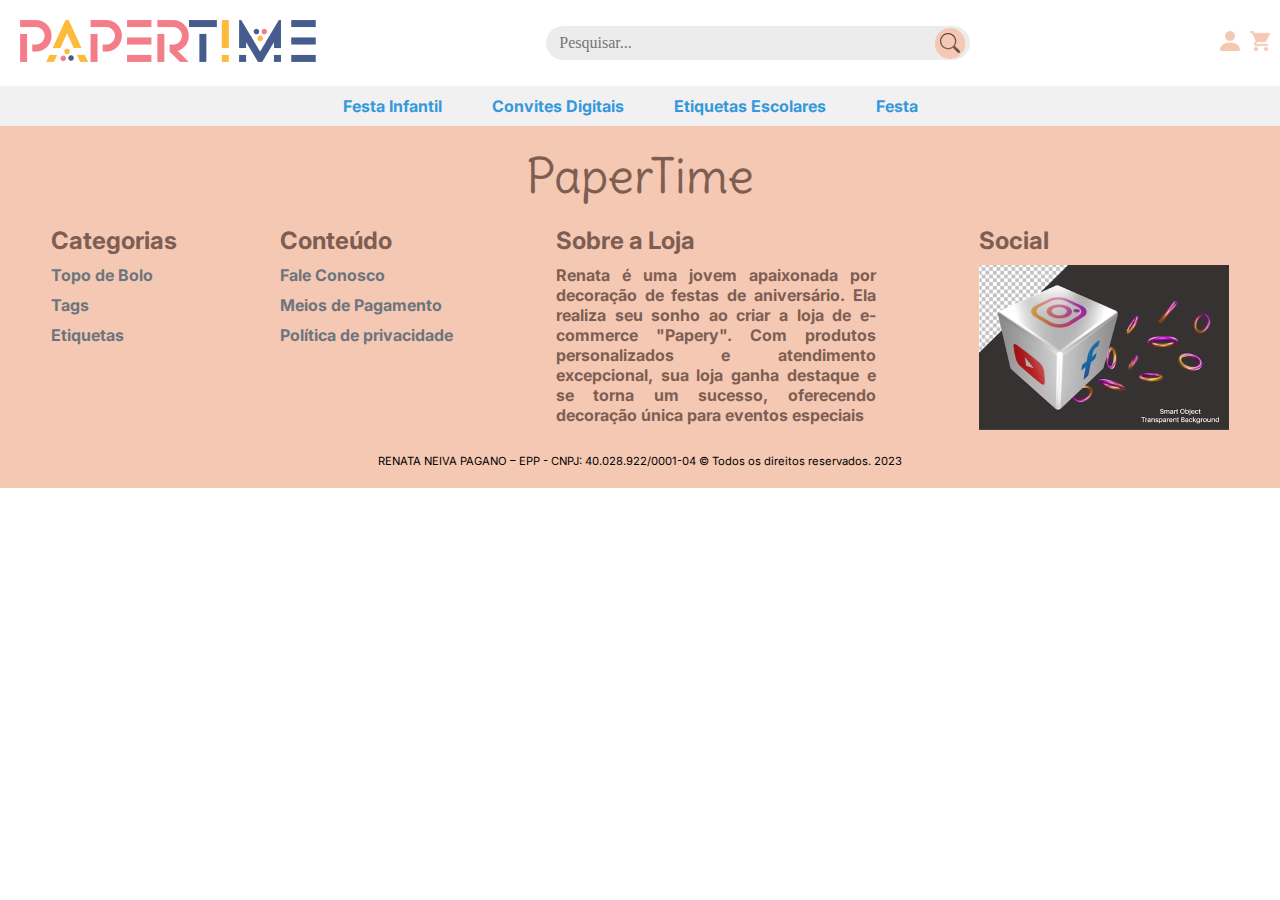
==== index.html @ bc8235fd "refazer login e cadastro" ====
<!DOCTYPE html>
<html lang="pt-br">
<head>
    <meta charset="UTF-8">
    <meta name="viewport" content="width=device-width, initial-scale=1.0">
    <meta name="description" content="Descrição breve do conteúdo do site">
    <meta name="keywords" content="palavras-chave, separadas, por, vírgulas">
    <meta name="author" content="Seu Nome">
    <meta name="robots" content="index, follow">

    <!-- Favicon (substitua o caminho com o seu ícone) -->
    <link rel="icon" href=" " type="image/png">

    <!-- Estilos CSS -->
    <link rel="stylesheet" href="css/reset.css">
    <link rel="stylesheet" href="css/style.css">
    <title>PaperTime</title>
</head>
<body>

    <!-- Cabeçalho -->
    <header class="header-body">
        <!-- Primeira linha -->
        <div class="header-top">
            <a href="index.html" id="home-page">
                <img src="Asset/img/logo-papertime.png" alt="Logo da Loja PaperTime">
            </a>
            
            <div class="search-bar">
                <!-- Mecanismo de Busca -->
                <input type="text" placeholder="Pesquisar...">
                <button type="button">Buscar</button>
            </div>

            <div class="user-icons">
                <!-- Área do Usuário -->
                <a href="login.html"  id="pagina-usuario">
                    <img src="Asset/icons/usuario-icon.png" alt="Área do Usuário">
                </a>
                
                <!-- Carrinho de Compra -->
                <a href="#" id="carrinho-icon">
                    <img src="Asset/icons/carrinho-rosa-icon.png" alt="Carrinho de Compras">
                </a>
            </div>
        </div>

        <!-- Segunda linha -->
        <nav class="navigation">
            <ul>
                <li><a href="#">Festa Infantil</a></li>
                <li><a href="#">Convites Digitais</a></li>
                <li><a href="#">Etiquetas Escolares</a></li>
                <li><a href="#">Festa</a></li>
            </ul>
        </nav>
    </header>
<!----------------------------------------------------------------------------------------------------------------------------------------------------->
   <main id="conteudo">
    
   </main>
<!----------------------------------------------------------------------------------------------------------------------------------------------------->
    
    <!-- Rodapé (Footer) -->
<footer>
    <!-- Primeira linha -->
   <div class="footer-body">
    <div class="footer-title">
        <h2>PaperTime</h2>
    </div>

    <!-- Segunda linha -->
    <div class="footer-columns">
        <!-- Coluna 1: Categorias -->
        <div class="footer-column">
            <h3>Categorias</h3>
            <ul>
                <li><a href="#">Topo de Bolo</a></li>
                <li><a href="#">Tags</a></li>
                <li><a href="#">Etiquetas   </a></li>
            </ul>
        </div>

        <!-- Coluna 2: Conteúdo -->
        <div class="footer-column">
            <h3>Conteúdo</h3>
            <ul>
                <li><a href="#">Fale Conosco</a></li>
                <li><a href="#">Meios de Pagamento</a></li>
                <li><a href="#">Política de privacidade</a></li>
            </ul>
        </div>

        <!-- Coluna 3: Sobre a loja -->
        <div class="footer-column">
            <h3>Sobre a Loja</h3>
            <p>Renata é uma jovem apaixonada por decoração de festas de aniversário. Ela realiza seu sonho ao criar a loja de e-commerce "Papery". Com produtos personalizados e atendimento excepcional, sua loja ganha destaque e se torna um sucesso, oferecendo decoração única para eventos especiais</p>
        </div>

        <!-- Coluna 4: Social -->
        <div class="footer-column">
            <h3>Social</h3>
            <img src="Asset/img/social-midia-img.png" alt="Redes sociais">
        </div>
    </div>

    <!-- Terceira linha -->
    <div class="footer-bottom">
        <p>RENATA NEIVA PAGANO – EPP - CNPJ: 40.028.922/0001-04 © Todos os direitos reservados. 2023</p>
    </div>
   </div>
</footer>
<!-- Scripts JavaScript no final para melhor desempenho -->

</body>
</html>
---- css/style.css ----
@import url('https://fonts.googleapis.com/css2?family=Delius&family=Inter:wght@100;200&display=swap');
/* Estilizando o Header - Primeira Linha */
body{
    overflow-x: hidden;
}
.header-body{
    max-width: 150vh;
    margin: auto;
}
.header-top {
    background-color: #fff; /* Fundo branco */    
    display: flex;
    justify-content: space-between;
    align-items: center;
    margin: auto;
    padding: 20px;
}

/* Estilizando a Logo à Esquerda */
.header-top img {
    max-width: 100%;
}

/* Estilizando a Caixa de Busca Centralizada */
.search-bar {
    flex: 1;
    max-width: 33.33%; /* Limita a largura máxima a 1/3 do espaço horizontal */
    display: flex; /* Permite a divisão de espaço com o ícone */
    align-items: center; /* Alinha os itens verticalmente no centro */
    background-color: #ECECEC;
    border-radius: 50px;
    padding: 0 5px; /* Adicionei um preenchimento para separar o ícone da borda */
}

/* Estilizando o Campo de Busca */
.search-bar input[type="text"] {
    flex: 1; /* Ocupa o espaço disponível restante na caixa de busca */
    padding: 8px;
    margin-right: 8px;
    border: none;
    background-color: #ECECEC;
    border-radius: 50px;
}

/* Estilizando o Botão de Busca */
.search-bar button {
    padding: 8px 15px;
    background-color: #F5C8B4; /* Nova cor do botão de busca */
    color: #fff; /* Cor do texto do botão de busca */
    border: none;
    border-radius: 20px; /* Valor ajustável para arredondar o botão mais ou menos */
    cursor: pointer;
    background-image: url('../Asset/icons/lupa-mini-icon.png'); /* Substitua pelo caminho real para o seu ícone PNG */
    background-repeat: no-repeat;
    background-size: 20px; /* Tamanho ajustável do ícone */
    background-position: center; /* Posiciona o ícone no centro do botão */
    text-indent: -9999px; /* Esconde o texto "Busca" */
}



/* Estilizando os Ícones do Usuário e Carrinho à Direita */
.user-icons {
    display: flex;
    align-items: center;
}

.user-icons img, .user-icons a, .user-icons a img {
    width: 20px;
    margin-left: 10px;
}

/* Estilizando a Segunda Linha do Cabeçalho */
.navigation {
    background-color: #f1f1f1; /* Cor de fundo da segunda linha */
    padding: 10px;
    display: flex;
    justify-content: center;
}

/* Estilizando os Itens de Navegação */
.navigation ul {
    list-style: none;
    display: flex;
}

.navigation li {
    margin-right: 20px;
}

.navigation a {
    text-decoration: none;
    color: #3498db; /* Cor azul para os links */
    font-weight: bold;
    padding: 10px; /* Adicionando espaçamento interno aos links */
    margin: 0 5px; /* Adicionando margem entre os links */
    border-radius: 5px; /* Adicionando bordas arredondadas aos links */
    transition: background-color 0.3s; /* Adicionando uma transição suave de cor de fundo */
}

/* Mudando a cor de fundo dos links ao passar o mouse */
.navigation a:hover {
    background-color: #F5C8B4; /* Cor de fundo ao passar o mouse */
}

/* Estilizando o Footer */
footer{
    background-color: #F5C8B4;
}
/* Estilizando o Footer - Título */
.footer-body{
    max-width: 150vh;
    margin: auto;
}
footer .footer-title {    
    padding: 20px;
    text-align: center;
    font-family: 'Delius', cursive;
    font-size: 3rem; 
    color: #7E5E52;   
}

/* Estilizando o Footer - Colunas */
footer .footer-columns {
    display: flex;
    justify-content: space-around; /* Distribui as colunas uniformemente na linha */
    flex-wrap: wrap; /* Permite que as colunas quebrem para a próxima linha em telas menores */
}

/* Estilizando o Footer - Coluna */
footer .footer-column {   
    box-sizing: border-box; /* Considera o preenchimento e a borda dentro da largura e altura */   
}

footer .footer-column:nth-child(3) {
    width: 25%; /* A terceira coluna ocupa 62.5% da largura total da linha (2.5 vezes maior) */
}

/* Estilizando o Footer - Conteúdo da Coluna */
footer .footer-column ul {
    list-style: none;    
}

footer .footer-column li {
    margin: 10px 0;     
}

footer .footer-column a {
    text-decoration: none;
    font-weight: bold;    
    color: #6C757D;
}

/* Estilizando o Footer - Título da Coluna */
footer .footer-column h3 {
    margin-bottom: 10px;
    color:#7E5E52;
    font-size: 1.5rem;
    font-weight: bold;
}

footer .footer-column h3, a, p{
    font-family: 'Inter', sans-serif;
} 
footer .footer-column p{
    color: #7E5E52;
    font-weight: bold;
    text-align: justify;
}
/* Estilizando o Footer - Bottom */
footer .footer-bottom {    
    padding: 20px;
    text-align: center;
    font-size: 0.7rem;
}
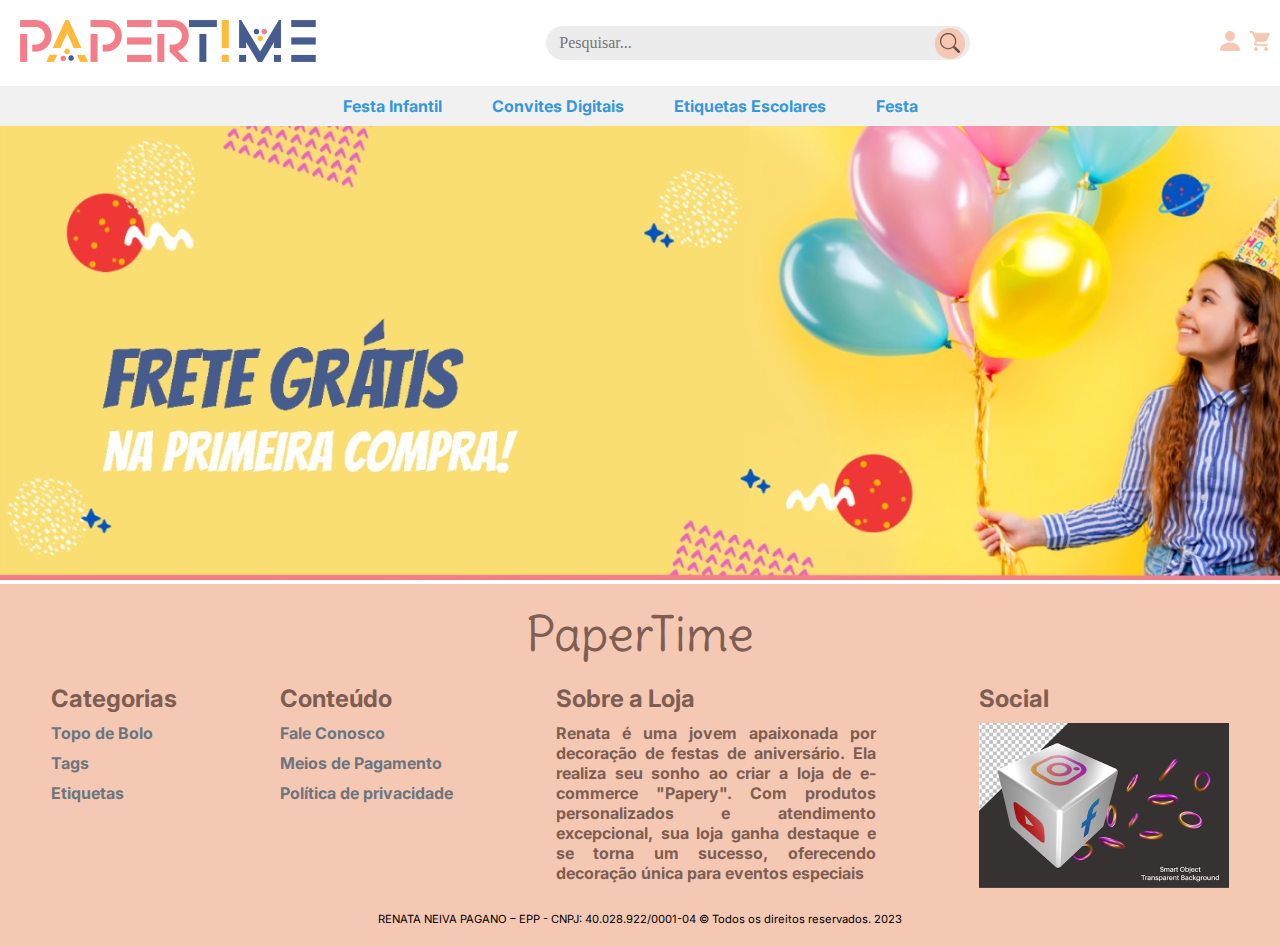
==== commit 9e828f21: "estilizar tela de cadastro" ====
--- a/index.html
+++ b/index.html
@@ -1,5 +1,6 @@
 <!DOCTYPE html>
 <html lang="pt-br">
+
 <head>
     <meta charset="UTF-8">
     <meta name="viewport" content="width=device-width, initial-scale=1.0">
@@ -14,8 +15,10 @@
     <!-- Estilos CSS -->
     <link rel="stylesheet" href="css/reset.css">
     <link rel="stylesheet" href="css/style.css">
+    <link rel="stylesheet" href="css/carrossel.css">
     <title>PaperTime</title>
 </head>
+
 <body>
 
     <!-- Cabeçalho -->
@@ -25,7 +28,7 @@
             <a href="index.html" id="home-page">
                 <img src="Asset/img/logo-papertime.png" alt="Logo da Loja PaperTime">
             </a>
-            
+
             <div class="search-bar">
                 <!-- Mecanismo de Busca -->
                 <input type="text" placeholder="Pesquisar...">
@@ -34,10 +37,10 @@
 
             <div class="user-icons">
                 <!-- Área do Usuário -->
-                <a href="login.html"  id="pagina-usuario">
+                <a href="login.html" id="pagina-usuario">
                     <img src="Asset/icons/usuario-icon.png" alt="Área do Usuário">
                 </a>
-                
+
                 <!-- Carrinho de Compra -->
                 <a href="#" id="carrinho-icon">
                     <img src="Asset/icons/carrinho-rosa-icon.png" alt="Carrinho de Compras">
@@ -55,62 +58,72 @@
             </ul>
         </nav>
     </header>
-<!----------------------------------------------------------------------------------------------------------------------------------------------------->
-   <main id="conteudo">
-    
-   </main>
-<!----------------------------------------------------------------------------------------------------------------------------------------------------->
-    
+    <!----------------------------------------------------------------------------------------------------------------------------------------------------->
+    <main>
+        <div class="carousel-container">
+            <div class="carousel-slide" id="slide1">
+                <img src="Asset/img/Banner-1.png" alt="Banner 1">
+            </div>
+        </div>
+    </main>
+    <!----------------------------------------------------------------------------------------------------------------------------------------------------->
+
     <!-- Rodapé (Footer) -->
-<footer>
-    <!-- Primeira linha -->
-   <div class="footer-body">
-    <div class="footer-title">
-        <h2>PaperTime</h2>
-    </div>
+    <footer>
+        <!-- Primeira linha -->
+        <div class="footer-body">
+            <div class="footer-title">
+                <h2>PaperTime</h2>
+            </div>
 
-    <!-- Segunda linha -->
-    <div class="footer-columns">
-        <!-- Coluna 1: Categorias -->
-        <div class="footer-column">
-            <h3>Categorias</h3>
-            <ul>
-                <li><a href="#">Topo de Bolo</a></li>
-                <li><a href="#">Tags</a></li>
-                <li><a href="#">Etiquetas   </a></li>
-            </ul>
+            <!-- Segunda linha -->
+            <div class="footer-columns">
+                <!-- Coluna 1: Categorias -->
+                <div class="footer-column">
+                    <h3>Categorias</h3>
+                    <ul>
+                        <li><a href="#">Topo de Bolo</a></li>
+                        <li><a href="#">Tags</a></li>
+                        <li><a href="#">Etiquetas </a></li>
+                    </ul>
+                </div>
+
+                <!-- Coluna 2: Conteúdo -->
+                <div class="footer-column">
+                    <h3>Conteúdo</h3>
+                    <ul>
+                        <li><a href="#">Fale Conosco</a></li>
+                        <li><a href="#">Meios de Pagamento</a></li>
+                        <li><a href="#">Política de privacidade</a></li>
+                    </ul>
+                </div>
+
+                <!-- Coluna 3: Sobre a loja -->
+                <div class="footer-column">
+                    <h3>Sobre a Loja</h3>
+                    <p>Renata é uma jovem apaixonada por decoração de festas de aniversário. Ela realiza seu sonho ao
+                        criar a loja de e-commerce "Papery". Com produtos personalizados e atendimento excepcional, sua
+                        loja ganha destaque e se torna um sucesso, oferecendo decoração única para eventos especiais</p>
+                </div>
+
+                <!-- Coluna 4: Social -->
+                <div class="footer-column">
+                    <h3>Social</h3>
+                    <img src="Asset/img/social-midia-img.png" alt="Redes sociais">
+                </div>
+            </div>
+
+            <!-- Terceira linha -->
+            <div class="footer-bottom">
+                <p>RENATA NEIVA PAGANO – EPP - CNPJ: 40.028.922/0001-04 © Todos os direitos reservados. 2023</p>
+            </div>
         </div>
+    </footer>
+    <!-- Scripts JavaScript no final para melhor desempenho -->
 
-        <!-- Coluna 2: Conteúdo -->
-        <div class="footer-column">
-            <h3>Conteúdo</h3>
-            <ul>
-                <li><a href="#">Fale Conosco</a></li>
-                <li><a href="#">Meios de Pagamento</a></li>
-                <li><a href="#">Política de privacidade</a></li>
-            </ul>
-        </div>
+    <script>
 
-        <!-- Coluna 3: Sobre a loja -->
-        <div class="footer-column">
-            <h3>Sobre a Loja</h3>
-            <p>Renata é uma jovem apaixonada por decoração de festas de aniversário. Ela realiza seu sonho ao criar a loja de e-commerce "Papery". Com produtos personalizados e atendimento excepcional, sua loja ganha destaque e se torna um sucesso, oferecendo decoração única para eventos especiais</p>
-        </div>
+    </script>
+</body>
 
-        <!-- Coluna 4: Social -->
-        <div class="footer-column">
-            <h3>Social</h3>
-            <img src="Asset/img/social-midia-img.png" alt="Redes sociais">
-        </div>
-    </div>
-
-    <!-- Terceira linha -->
-    <div class="footer-bottom">
-        <p>RENATA NEIVA PAGANO – EPP - CNPJ: 40.028.922/0001-04 © Todos os direitos reservados. 2023</p>
-    </div>
-   </div>
-</footer>
-<!-- Scripts JavaScript no final para melhor desempenho -->
-
-</body>
-</html>
+</html>--- a/css/style.css
+++ b/css/style.css
@@ -24,12 +24,12 @@
 /* Estilizando a Caixa de Busca Centralizada */
 .search-bar {
     flex: 1;
-    max-width: 33.33%; /* Limita a largura máxima a 1/3 do espaço horizontal */
+    max-width: 33.33%; /* Limita a largura máxima a 1/3 do espaço horizontal */    
     display: flex; /* Permite a divisão de espaço com o ícone */
     align-items: center; /* Alinha os itens verticalmente no centro */
     background-color: #ECECEC;
     border-radius: 50px;
-    padding: 0 5px; /* Adicionei um preenchimento para separar o ícone da borda */
+    padding: 0 5px; /* Adicionei um preenchimento para separar o ícone da borda */    
 }
 
 /* Estilizando o Campo de Busca */
--- a/css/carrossel.css
+++ b/css/carrossel.css
@@ -0,0 +1,17 @@
+.carousel-container {
+    max-width: 150vh;
+    margin: 0 auto;
+    overflow: hidden;
+}
+
+/* Estilo para os slides do carrossel */
+.carousel-slide {
+    display: none;
+    width: 100%;
+    transition: opacity 1s ease-in-out; /* Efeito de deslizamento (fade) */
+}
+
+/* Exibir a primeira imagem por padrão */
+#slide1 {
+    display: block;
+}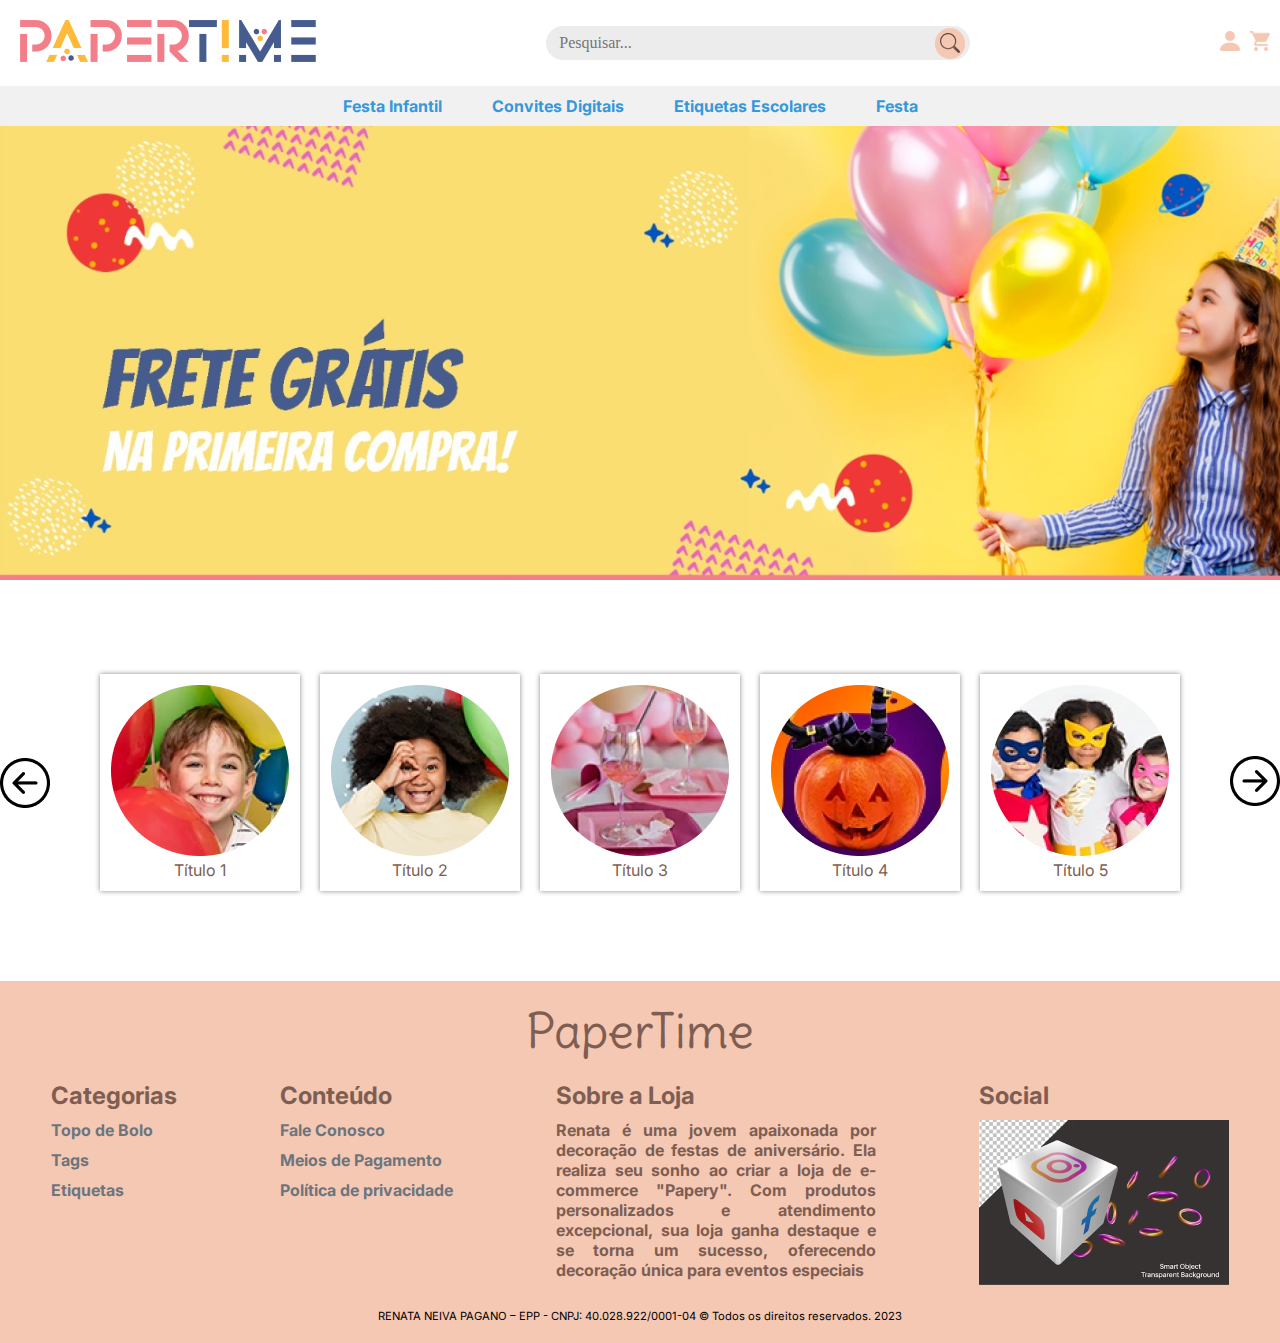
==== commit dfaa9f28: "atualizar index" ====
--- a/index.html
+++ b/index.html
@@ -65,6 +65,45 @@
                 <img src="Asset/img/Banner-1.png" alt="Banner 1">
             </div>
         </div>
+
+        <div class="blocos-container">
+            <div class="botoes-seta">
+                <img src="Asset/icons/ArrowLeftCircle.png" alt="Seta para a esquerda">
+            </div>
+
+            <div class="blocos">
+                <div class="bloco">
+                    <img src="Asset/img/Ellipse2.png" alt="Imagem Ellipse 2">
+                    <p class="titulo">Título 1</p>
+                </div>
+
+                <div class="bloco">
+                    <img src="Asset/img/Ellipse3.png" alt="Imagem Ellipse 3">
+                    <p class="titulo">Título 2</p>
+                </div>
+
+                <div class="bloco">
+                    <img src="Asset/img/Ellipse4.png" alt="Imagem Ellipse 4">
+                    <p class="titulo">Título 3</p>
+                </div>
+
+                <div class="bloco">
+                    <img src="Asset/img/Ellipse5.png" alt="Imagem Ellipse 5">
+                    <p class="titulo">Título 4</p>
+                </div>
+
+                <div class="bloco">
+                    <img src="Asset/img/Ellipse6.png" alt="Imagem Ellipse 6">
+                    <p class="titulo">Título 5</p>
+                </div>
+            </div>
+            <div>
+                <img src="Asset/icons/ArrowRightCircle.png" alt="Seta para a direita">
+            </div>
+
+        </div>
+
+
     </main>
     <!----------------------------------------------------------------------------------------------------------------------------------------------------->
 
--- a/css/carrossel.css
+++ b/css/carrossel.css
@@ -14,4 +14,39 @@
 /* Exibir a primeira imagem por padrão */
 #slide1 {
     display: block;
-}+}
+
+/* Adicione suas regras de estilo aqui */
+
+/* Adicione suas regras de estilo aqui */
+
+.blocos-container {
+    margin: 5rem auto;
+    display: flex;
+    justify-content: space-between;
+    align-items: center;
+    max-width: 150vh; /* Define a largura máxima */    
+}
+
+.botoes-seta img,
+.blocos {
+    display: flex;
+}
+
+.bloco {
+    border: 1px solid #FFFDFD;
+    margin: 10px;
+    padding: 10px;
+    text-align: center;
+    box-shadow: 0px 0px 5px #888888;
+}
+
+.bloco img {
+    max-width: 100%;
+    height: auto;
+}
+
+.titulo {
+    color: #7E5E52;
+}
+
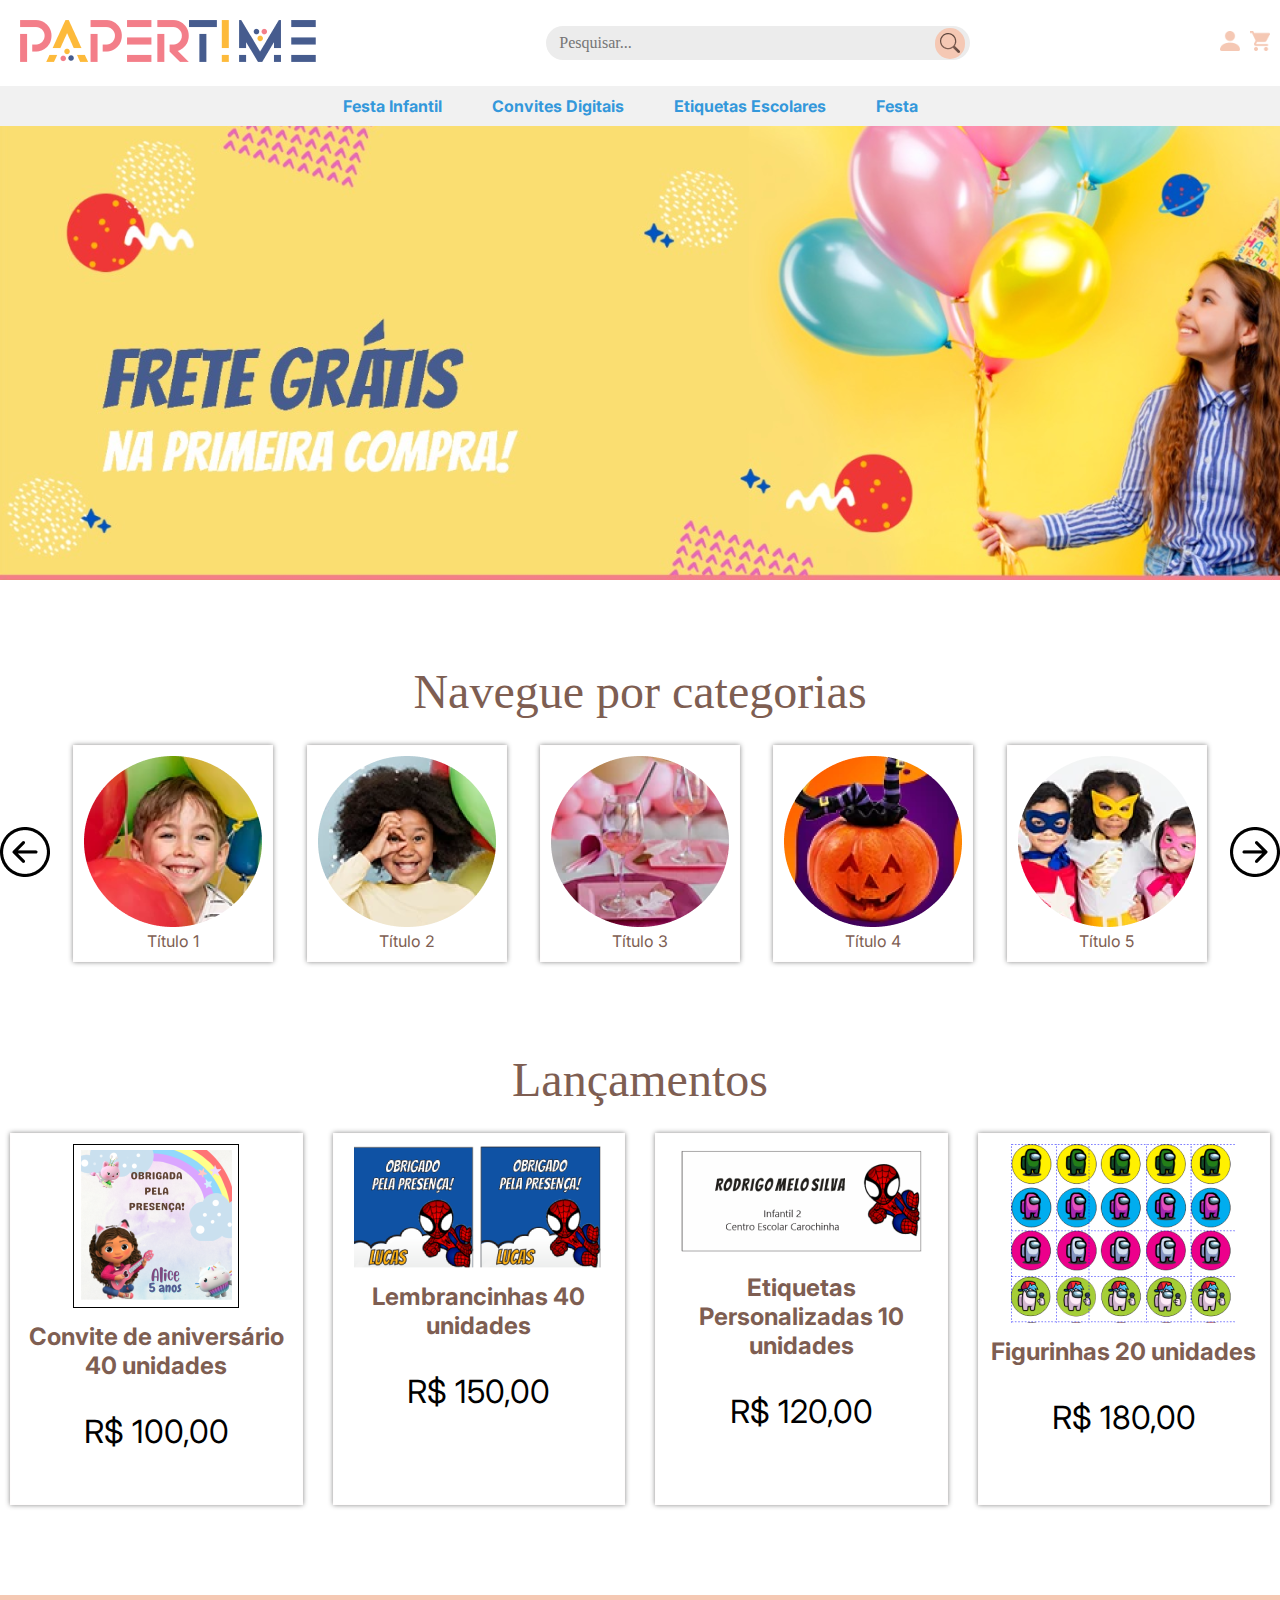
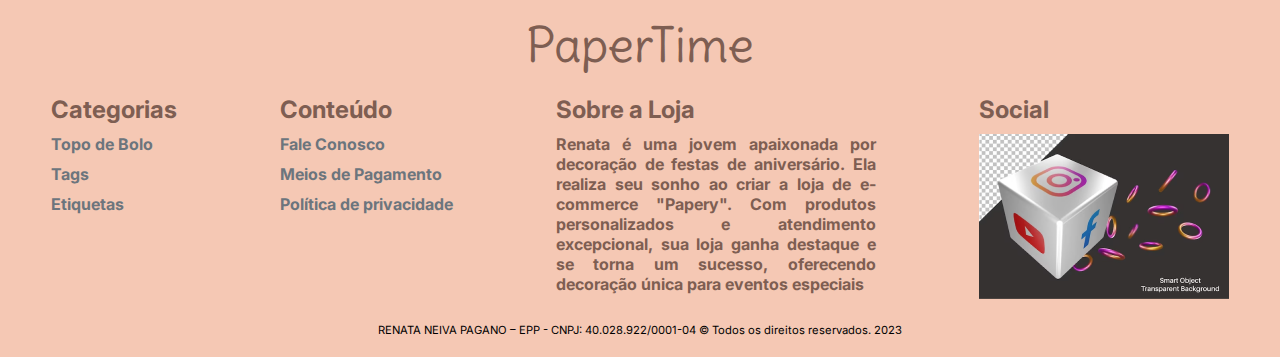
==== commit 589df56d: "atualizar index" ====
--- a/index.html
+++ b/index.html
@@ -66,12 +66,16 @@
             </div>
         </div>
 
+
         <div class="blocos-container">
-            <div class="botoes-seta">
-                <img src="Asset/icons/ArrowLeftCircle.png" alt="Seta para a esquerda">
+            <div class="titulo-container">
+                <h2>Navegue por categorias</h2>
             </div>
 
             <div class="blocos">
+                <div class="botoes-seta">
+                    <img src="Asset/icons/ArrowLeftCircle.png" alt="Seta para a esquerda">
+                </div>
                 <div class="bloco">
                     <img src="Asset/img/Ellipse2.png" alt="Imagem Ellipse 2">
                     <p class="titulo">Título 1</p>
@@ -96,12 +100,46 @@
                     <img src="Asset/img/Ellipse6.png" alt="Imagem Ellipse 6">
                     <p class="titulo">Título 5</p>
                 </div>
-            </div>
-            <div>
-                <img src="Asset/icons/ArrowRightCircle.png" alt="Seta para a direita">
-            </div>
-
-        </div>
+
+
+                <div class="botoes-seta">
+                    <img src="Asset/icons/ArrowRightCircle.png" alt="Seta para a direita">
+                </div>
+            </div>
+        </div>
+        <!-- Novo bloco-container -->
+        <div class="blocos-container">
+            <div class="titulo-container">
+                <h2>Lançamentos</h2>
+            </div>
+
+            <div class="blocos">
+                <div class="bloco">
+                    <img src="Asset/img/image29.png" alt="Imagem 1">
+                    <p class="frase">Convite de aniversário 40 unidades</p>
+                    <p class="valor">R$ 100,00</p>
+                </div>
+
+                <div class="bloco">
+                    <img src="Asset/img/image30.png" alt="Imagem 2">
+                    <p class="frase">Lembrancinhas 40 unidades</p>
+                    <p class="valor">R$ 150,00</p>
+                </div>
+
+                <div class="bloco">
+                    <img src="Asset/img/image31.png" alt="Imagem 3">
+                    <p class="frase">Etiquetas Personalizadas 10 unidades</p>
+                    <p class="valor">R$ 120,00</p>
+                </div>
+
+                <div class="bloco">
+                    <img src="Asset/img/image46.png" alt="Imagem 4">
+                    <p class="frase">Figurinhas 20 unidades</p>
+                    <p class="valor">R$ 180,00</p>
+                </div>
+            </div>
+        </div>
+
 
 
     </main>
--- a/css/carrossel.css
+++ b/css/carrossel.css
@@ -16,21 +16,27 @@
     display: block;
 }
 
-/* Adicione suas regras de estilo aqui */
-
-/* Adicione suas regras de estilo aqui */
 
 .blocos-container {
     margin: 5rem auto;
+    align-items: center;
+    max-width: 150vh; /* Define a largura máxima */
+}
+
+.titulo-container {
+    margin-bottom: 1rem;
+}
+
+.titulo-container h2 {
+    color: #7E5E52;
+    font-size: 3rem;
+    text-align: center;
+}
+
+.blocos {
     display: flex;
     justify-content: space-between;
     align-items: center;
-    max-width: 150vh; /* Define a largura máxima */    
-}
-
-.botoes-seta img,
-.blocos {
-    display: flex;
 }
 
 .bloco {
@@ -46,7 +52,39 @@
     height: auto;
 }
 
-.titulo {
+.titulo, .frase {
     color: #7E5E52;
 }
 
+/* Novas classes para o segundo bloco-container */
+.frase{
+    font-size: 1.5rem;    
+    font-weight: bold;
+    text-align: center;
+    margin-bottom: 2rem ;
+    
+}
+.valor {   
+    font-size: 2rem;
+    
+}
+.blocos-container:last-child .blocos {
+    gap: 10px; /* Ajusta o espaçamento entre os blocos */
+}
+
+.blocos-container:last-child .bloco {
+    width: 310px; /* Largura fixa para os blocos */
+    height: 350px; /* Altura fixa para os blocos */
+}
+
+.blocos-container:last-child .bloco img {
+    max-width: 100%;
+    max-height: 100%;
+}
+
+.frase,
+.valor {
+    margin-top: 10px;
+}
+
+
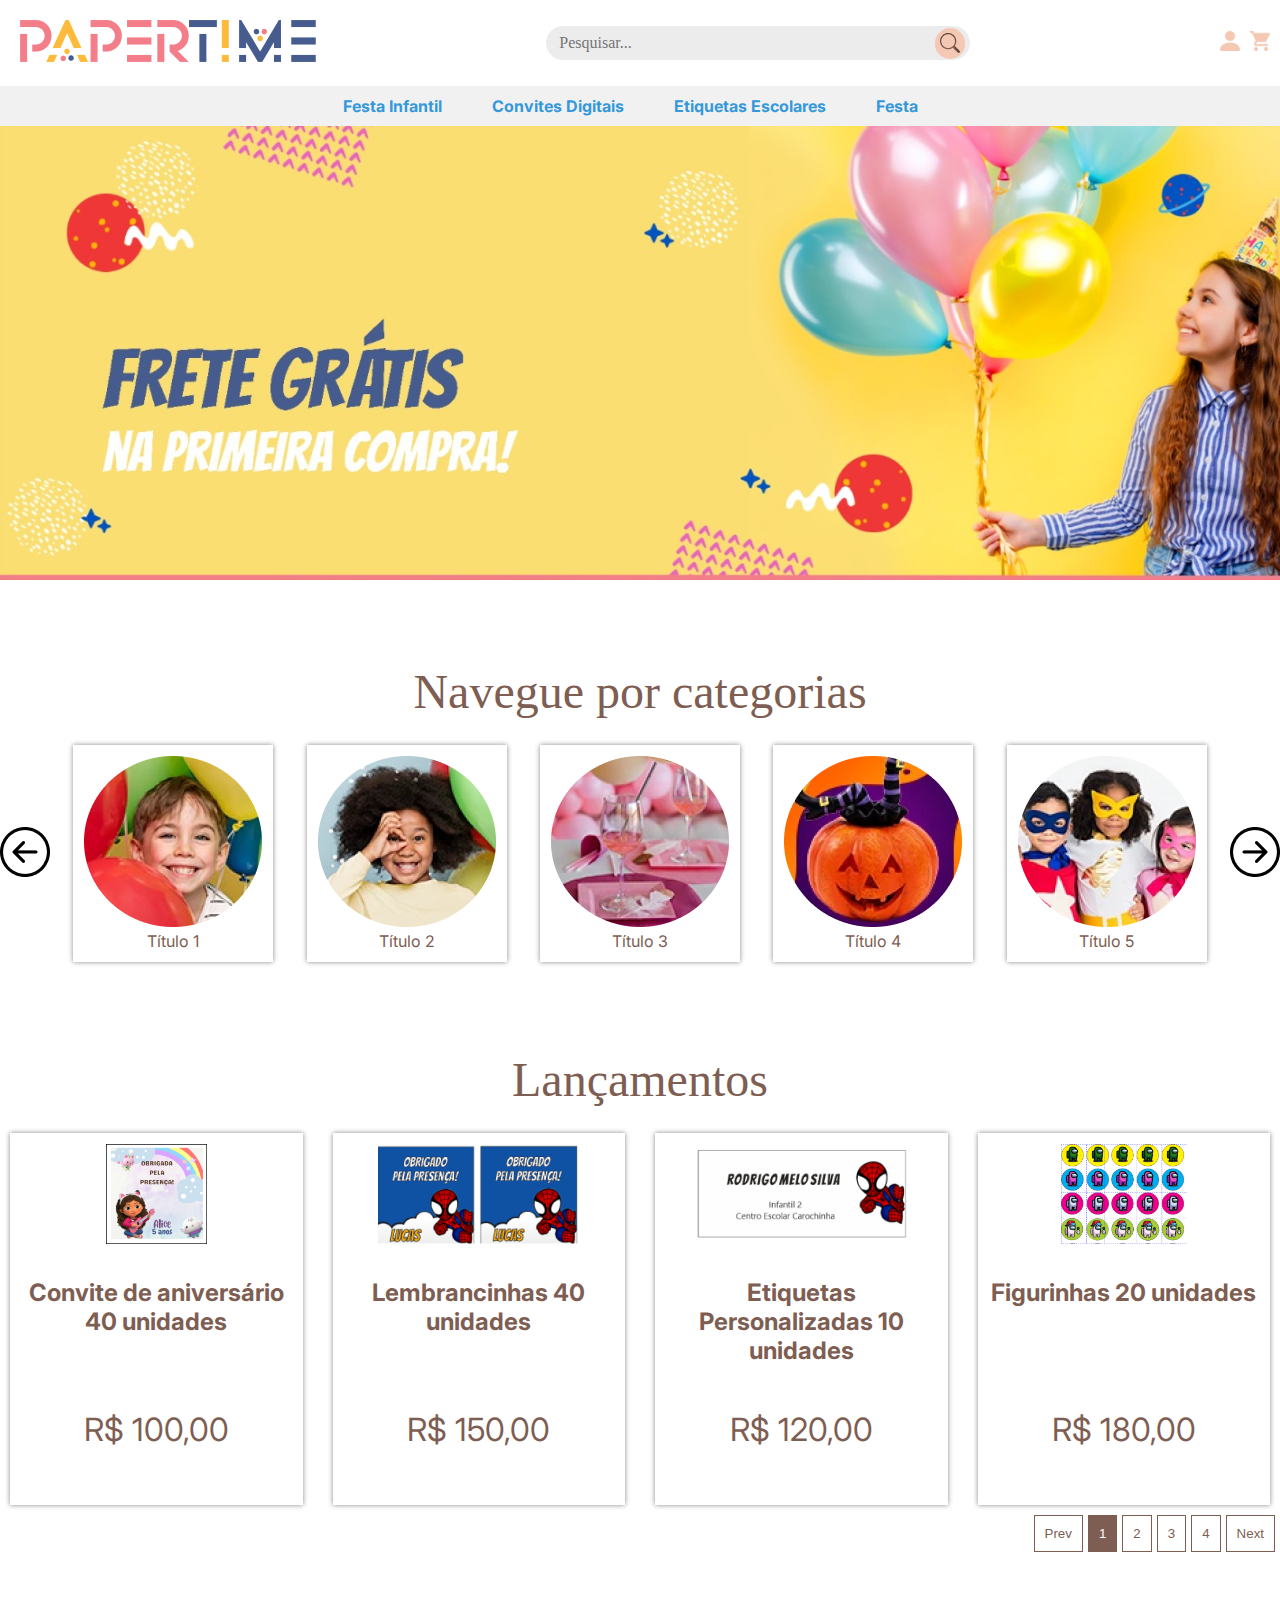
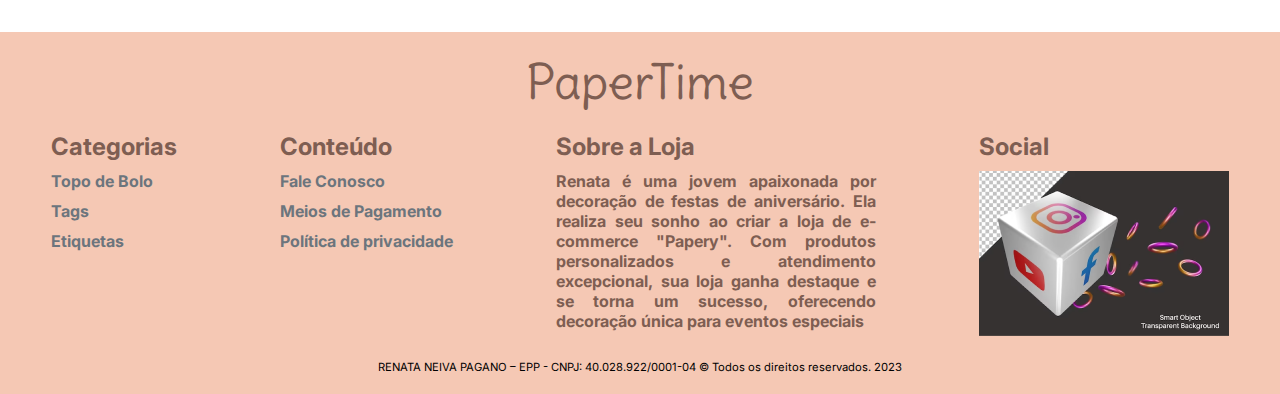
==== commit 5f257b6f: "atualizar index" ====
--- a/index.html
+++ b/index.html
@@ -138,6 +138,14 @@
                     <p class="valor">R$ 180,00</p>
                 </div>
             </div>
+            <div class="button-container">
+                <button class="prev">Prev</button>
+                <button class="number selected">1</button>
+                <button class="number">2</button>
+                <button class="number">3</button>
+                <button class="number">4</button>
+                <button class="next">Next</button>
+            </div>
         </div>
 
 
--- a/css/carrossel.css
+++ b/css/carrossel.css
@@ -8,7 +8,8 @@
 .carousel-slide {
     display: none;
     width: 100%;
-    transition: opacity 1s ease-in-out; /* Efeito de deslizamento (fade) */
+    transition: opacity 1s ease-in-out;
+    /* Efeito de deslizamento (fade) */
 }
 
 /* Exibir a primeira imagem por padrão */
@@ -20,7 +21,8 @@
 .blocos-container {
     margin: 5rem auto;
     align-items: center;
-    max-width: 150vh; /* Define a largura máxima */
+    max-width: 150vh;
+    /* Define a largura máxima */
 }
 
 .titulo-container {
@@ -52,34 +54,44 @@
     height: auto;
 }
 
-.titulo, .frase {
+.titulo,
+.frase {
     color: #7E5E52;
 }
 
 /* Novas classes para o segundo bloco-container */
-.frase{
-    font-size: 1.5rem;    
+.frase {
+    font-size: 1.5rem;
     font-weight: bold;
     text-align: center;
-    margin-bottom: 2rem ;
-    
+    margin-bottom: 2rem;
+
 }
-.valor {   
+
+.valor {
     font-size: 2rem;
-    
 }
+
 .blocos-container:last-child .blocos {
-    gap: 10px; /* Ajusta o espaçamento entre os blocos */
+    gap: 10px;
+    /* Ajusta o espaçamento entre os blocos */
 }
 
 .blocos-container:last-child .bloco {
-    width: 310px; /* Largura fixa para os blocos */
-    height: 350px; /* Altura fixa para os blocos */
+    width: 310px;
+    /* Largura fixa para os blocos */
+    height: 350px;
+    /* Altura fixa para os blocos */
 }
 
 .blocos-container:last-child .bloco img {
     max-width: 100%;
-    max-height: 100%;
+    height: 100px;
+    /* Altura fixa para as imagens */
+    object-fit: cover;
+    /* Mantém a proporção e preenche a altura definida */
+    margin-bottom: 20px;
+
 }
 
 .frase,
@@ -87,4 +99,33 @@
     margin-top: 10px;
 }
 
+.blocos-container .bloco .frase {
+    height: 100px; /* Altura fixa para a frase */
+    color: #7E5E52;
+}
 
+.blocos-container .bloco .valor {
+    height: 100px; /* Altura fixa para o preço */
+    color: #7E5E52;
+}
+
+.button-container {   
+    bottom: 20px;    
+    display: flex;
+    justify-content: right;
+}
+
+.button-container button {
+    padding: 10px;
+    margin-right: 5px;
+    border: 1px solid #7E5E52;
+    background-color: transparent;
+    color: #7E5E52;
+    cursor: pointer;
+}
+
+.button-container button.selected {
+    background-color: #7E5E52;
+    color: #fff;
+}
+
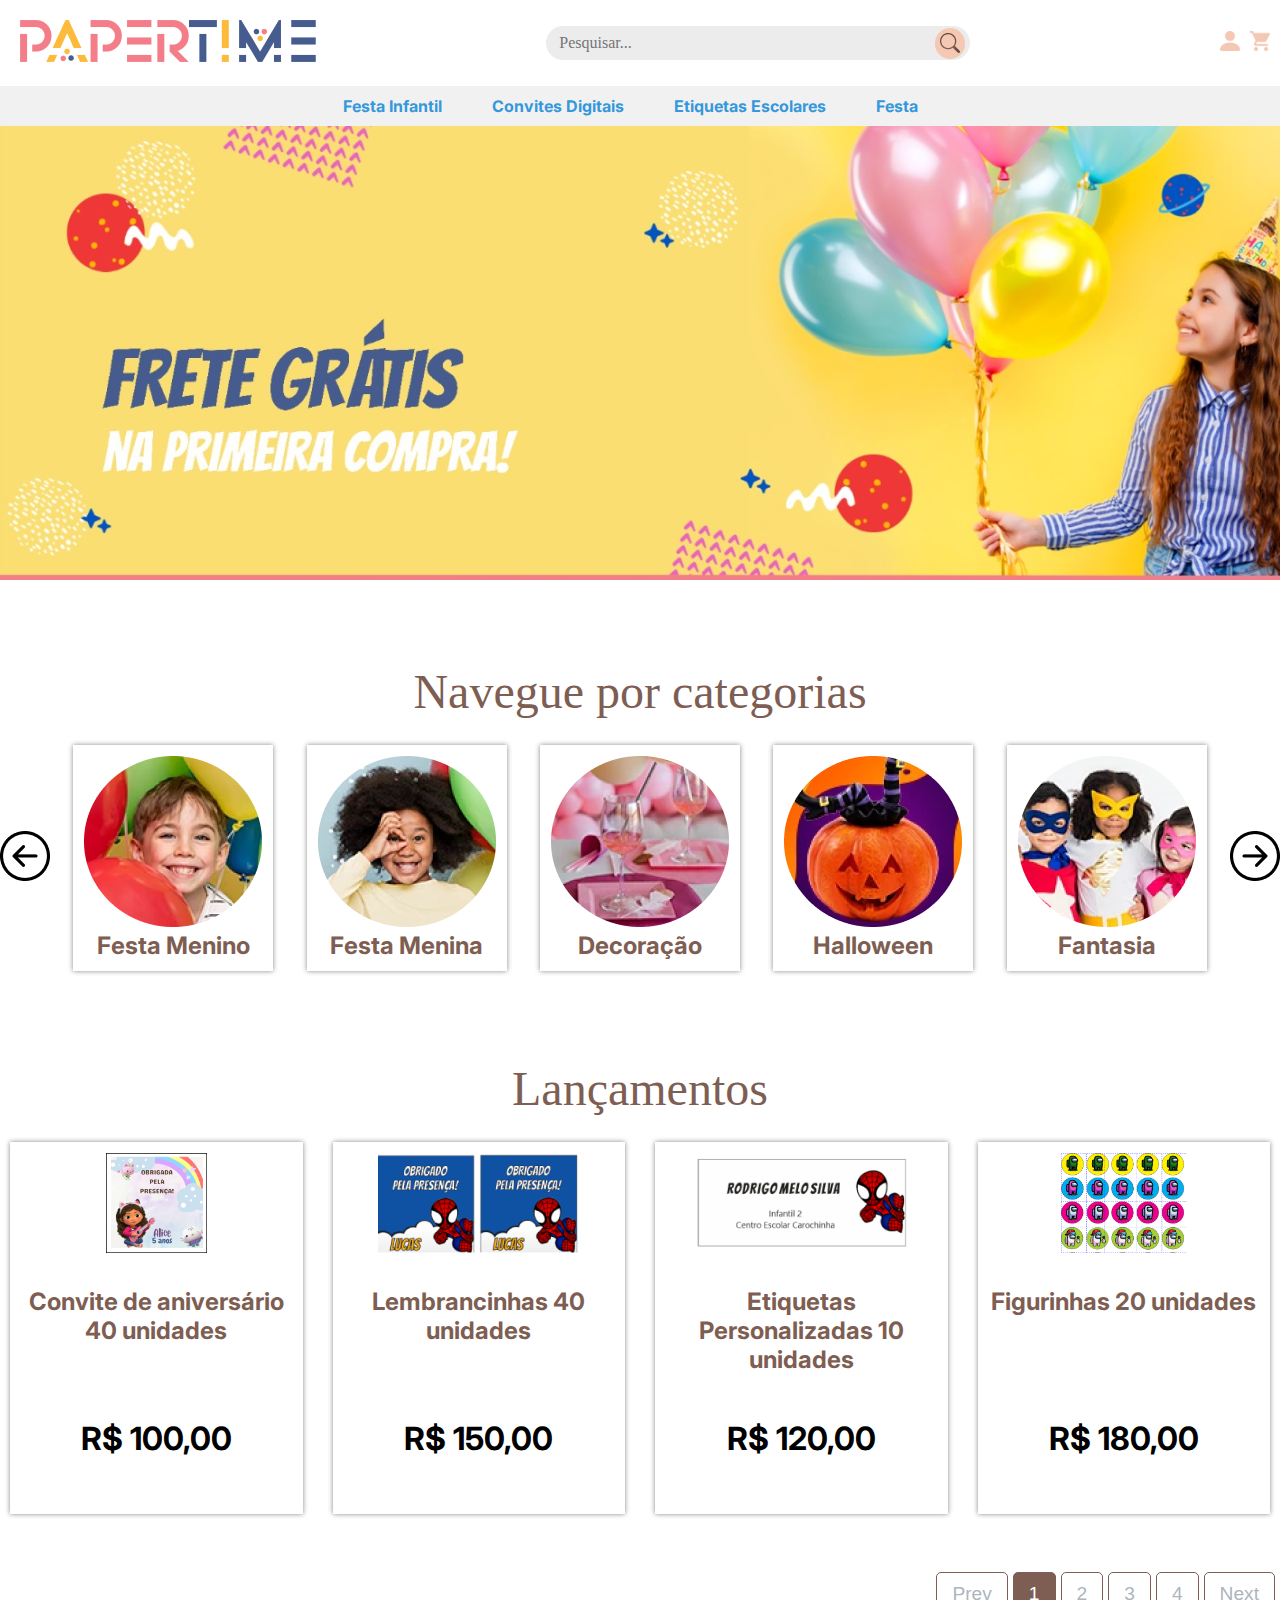
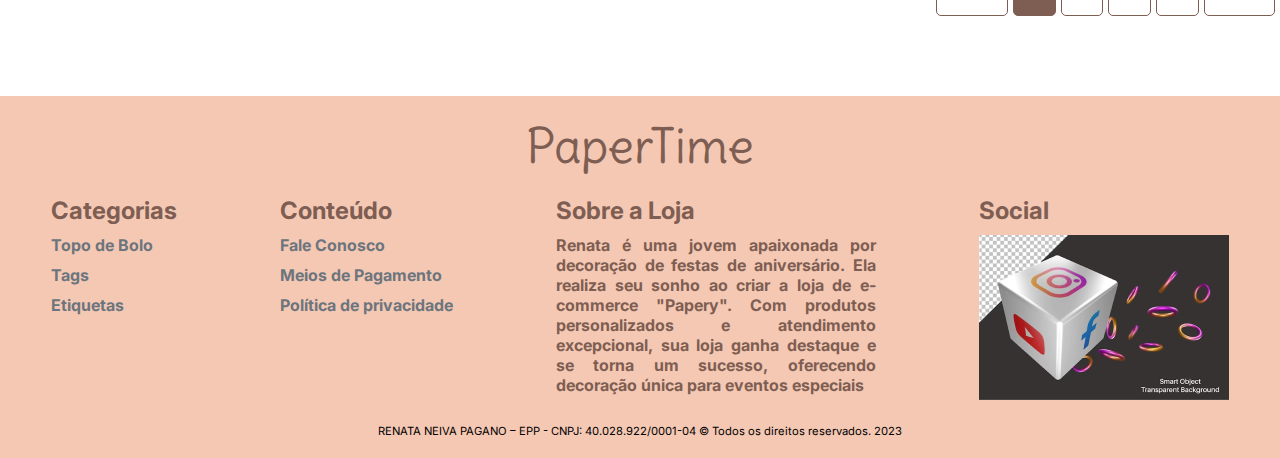
==== commit 982668d4: "atualizar botões do index" ====
--- a/index.html
+++ b/index.html
@@ -78,27 +78,27 @@
                 </div>
                 <div class="bloco">
                     <img src="Asset/img/Ellipse2.png" alt="Imagem Ellipse 2">
-                    <p class="titulo">Título 1</p>
+                    <p class="titulo">Festa Menino</p>
                 </div>
 
                 <div class="bloco">
                     <img src="Asset/img/Ellipse3.png" alt="Imagem Ellipse 3">
-                    <p class="titulo">Título 2</p>
+                    <p class="titulo">Festa Menina</p>
                 </div>
 
                 <div class="bloco">
                     <img src="Asset/img/Ellipse4.png" alt="Imagem Ellipse 4">
-                    <p class="titulo">Título 3</p>
+                    <p class="titulo">Decoração</p>
                 </div>
 
                 <div class="bloco">
                     <img src="Asset/img/Ellipse5.png" alt="Imagem Ellipse 5">
-                    <p class="titulo">Título 4</p>
+                    <p class="titulo">Halloween</p>
                 </div>
 
                 <div class="bloco">
                     <img src="Asset/img/Ellipse6.png" alt="Imagem Ellipse 6">
-                    <p class="titulo">Título 5</p>
+                    <p class="titulo">Fantasia</p>
                 </div>
 
 
--- a/css/carrossel.css
+++ b/css/carrossel.css
@@ -57,15 +57,14 @@
 .titulo,
 .frase {
     color: #7E5E52;
+    font-weight: bold;
+    font-size: 1.5rem;
+    text-align: center;
 }
 
 /* Novas classes para o segundo bloco-container */
-.frase {
-    font-size: 1.5rem;
-    font-weight: bold;
-    text-align: center;
+.frase {  
     margin-bottom: 2rem;
-
 }
 
 .valor {
@@ -106,22 +105,26 @@
 
 .blocos-container .bloco .valor {
     height: 100px; /* Altura fixa para o preço */
-    color: #7E5E52;
+    color: black;
+    font-weight: bold;
 }
 
 .button-container {   
+    margin-top: 3rem;
     bottom: 20px;    
     display: flex;
-    justify-content: right;
+    justify-content: right;    
 }
 
 .button-container button {
-    padding: 10px;
-    margin-right: 5px;
+    padding: 10px 15px;    
     border: 1px solid #7E5E52;
     background-color: transparent;
-    color: #7E5E52;
+    color: #ADB5BD;
     cursor: pointer;
+    border-radius: 5px;
+    margin-right: 5px;
+    font-size: 1.2rem;
 }
 
 .button-container button.selected {
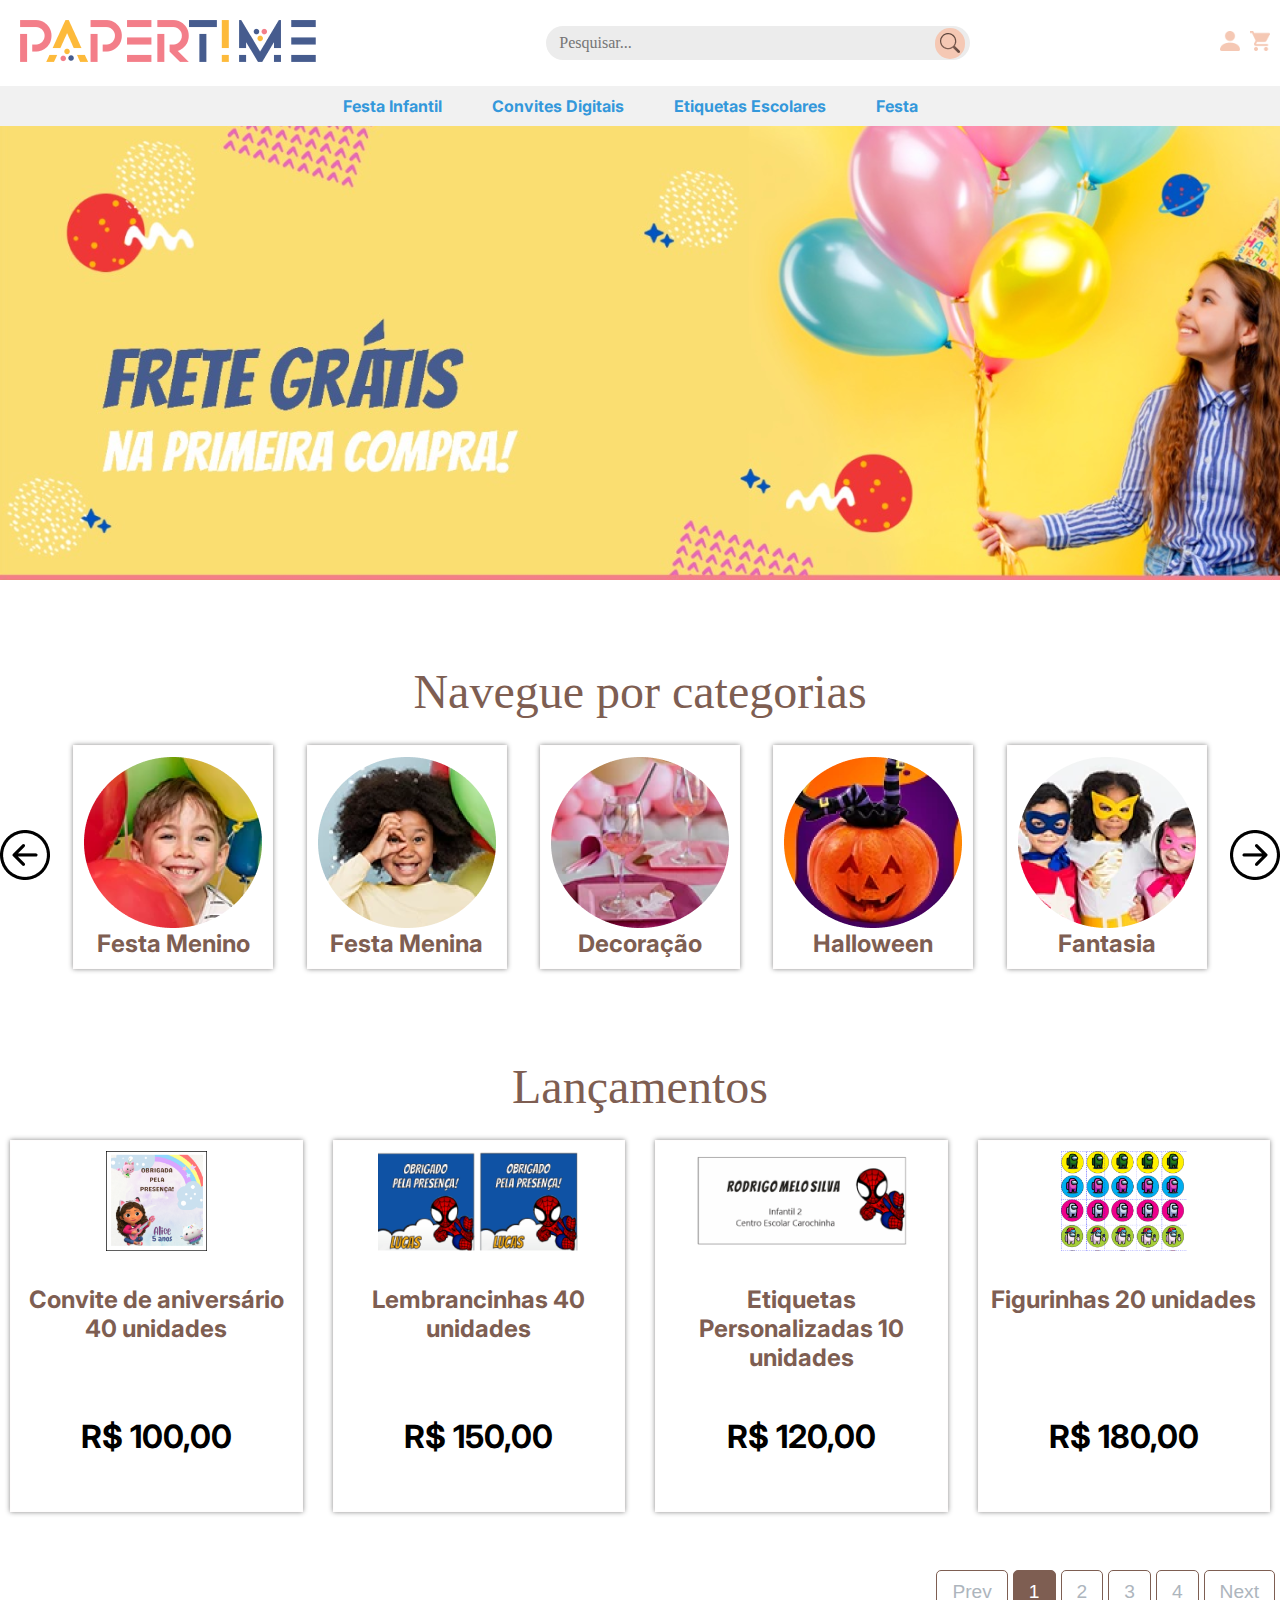
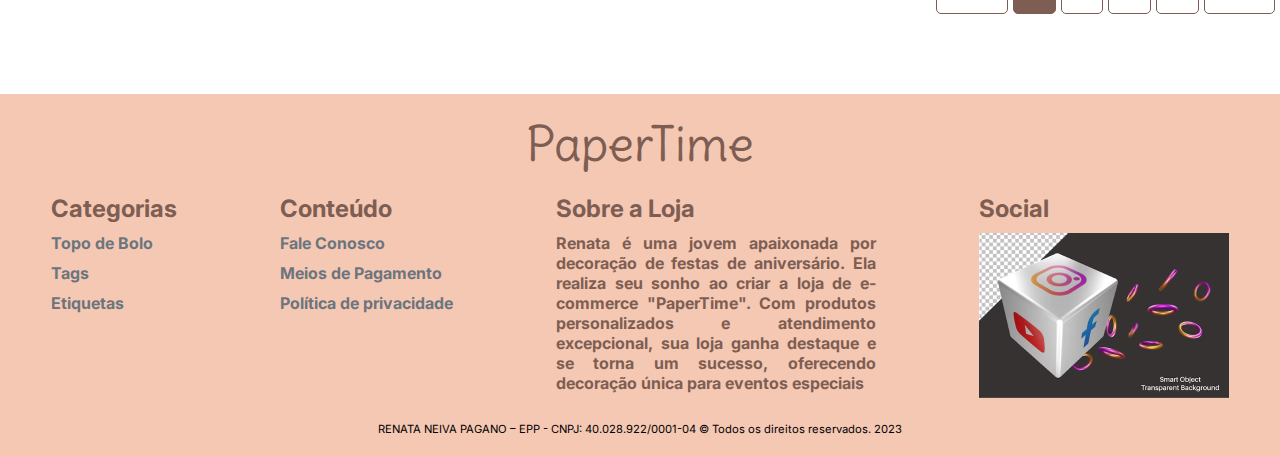
==== commit 2643d4f8: "atualizar dados" ====
--- a/index.html
+++ b/index.html
@@ -73,38 +73,41 @@
             </div>
 
             <div class="blocos">
-                <div class="botoes-seta">
+                <div class="botoes-seta" id="seta-esquerda-categoria" onclick="VoltarCarrossel()">
                     <img src="Asset/icons/ArrowLeftCircle.png" alt="Seta para a esquerda">
                 </div>
-                <div class="bloco">
+
+
+                <div class="bloco bloco-categoria">
                     <img src="Asset/img/Ellipse2.png" alt="Imagem Ellipse 2">
                     <p class="titulo">Festa Menino</p>
                 </div>
 
-                <div class="bloco">
+                <div class="bloco bloco-categoria">
                     <img src="Asset/img/Ellipse3.png" alt="Imagem Ellipse 3">
                     <p class="titulo">Festa Menina</p>
                 </div>
 
-                <div class="bloco">
+                <div class="bloco bloco-categoria">
                     <img src="Asset/img/Ellipse4.png" alt="Imagem Ellipse 4">
                     <p class="titulo">Decoração</p>
                 </div>
 
-                <div class="bloco">
+                <div class="bloco bloco-categoria">
                     <img src="Asset/img/Ellipse5.png" alt="Imagem Ellipse 5">
                     <p class="titulo">Halloween</p>
                 </div>
 
-                <div class="bloco">
+                <div class="bloco bloco-categoria">
                     <img src="Asset/img/Ellipse6.png" alt="Imagem Ellipse 6">
                     <p class="titulo">Fantasia</p>
                 </div>
 
 
-                <div class="botoes-seta">
+                <div class="botoes-seta" id="seta-direita-categoria" onclick="AvancarCarrossel()">
                     <img src="Asset/icons/ArrowRightCircle.png" alt="Seta para a direita">
                 </div>
+
             </div>
         </div>
         <!-- Novo bloco-container -->
@@ -187,7 +190,7 @@
                 <div class="footer-column">
                     <h3>Sobre a Loja</h3>
                     <p>Renata é uma jovem apaixonada por decoração de festas de aniversário. Ela realiza seu sonho ao
-                        criar a loja de e-commerce "Papery". Com produtos personalizados e atendimento excepcional, sua
+                        criar a loja de e-commerce "PaperTime". Com produtos personalizados e atendimento excepcional, sua
                         loja ganha destaque e se torna um sucesso, oferecendo decoração única para eventos especiais</p>
                 </div>
 
@@ -205,7 +208,7 @@
         </div>
     </footer>
     <!-- Scripts JavaScript no final para melhor desempenho -->
-
+    <script src="./js/carrossel.js"></script>
     <script>
 
     </script>
--- a/css/style.css
+++ b/css/style.css
@@ -172,5 +172,4 @@
     padding: 20px;
     text-align: center;
     font-size: 0.7rem;
-}
-
+}--- a/css/carrossel.css
+++ b/css/carrossel.css
@@ -49,9 +49,26 @@
     box-shadow: 0px 0px 5px #888888;
 }
 
+.bloco:hover { 
+    transform: scale(1.1);
+    transition: 0.5s ease;
+}
+
 .bloco img {
     max-width: 100%;
     height: auto;
+}
+
+.bloco-categoria {
+    height: 202px;
+    display:flex;
+    flex-direction: column;
+    justify-content:space-around;
+}
+
+.botoes-seta:hover {
+    transform: scale(1.1);
+    transition: 0.5s ease;
 }
 
 .titulo,
